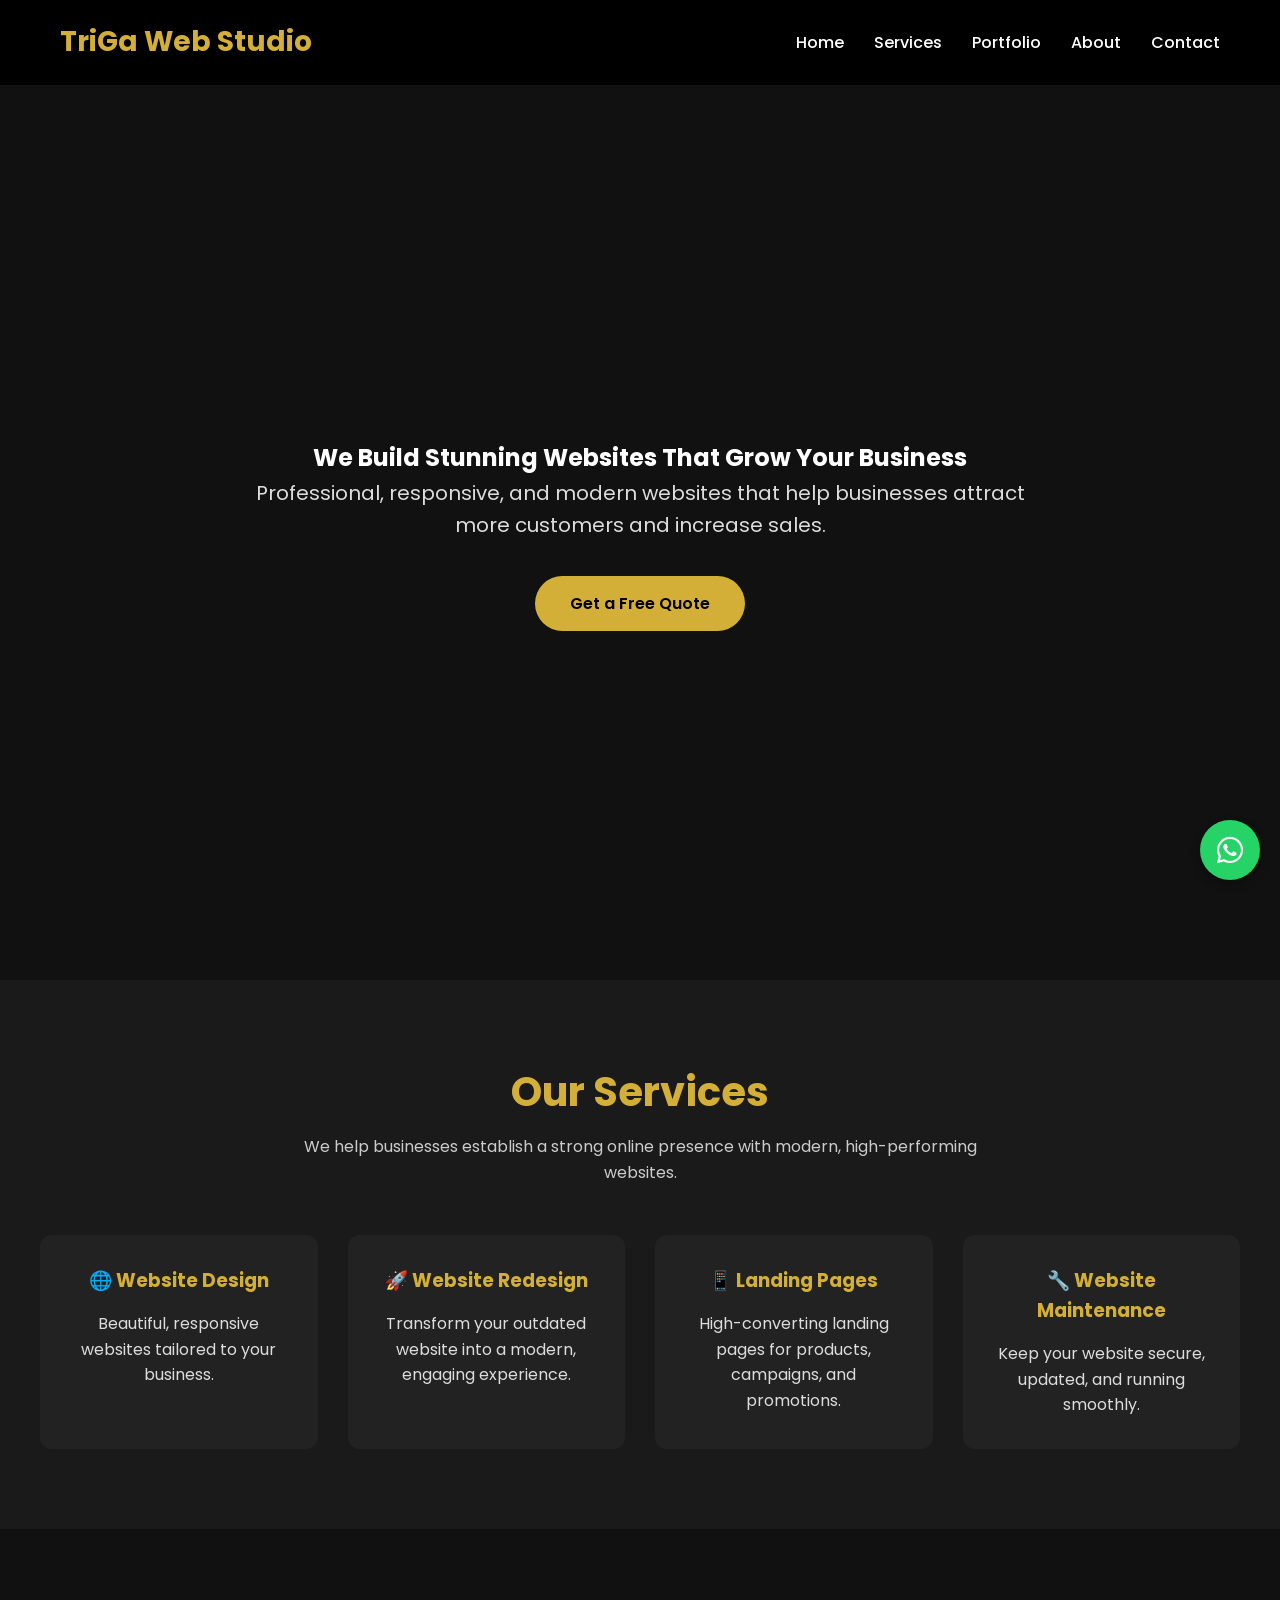
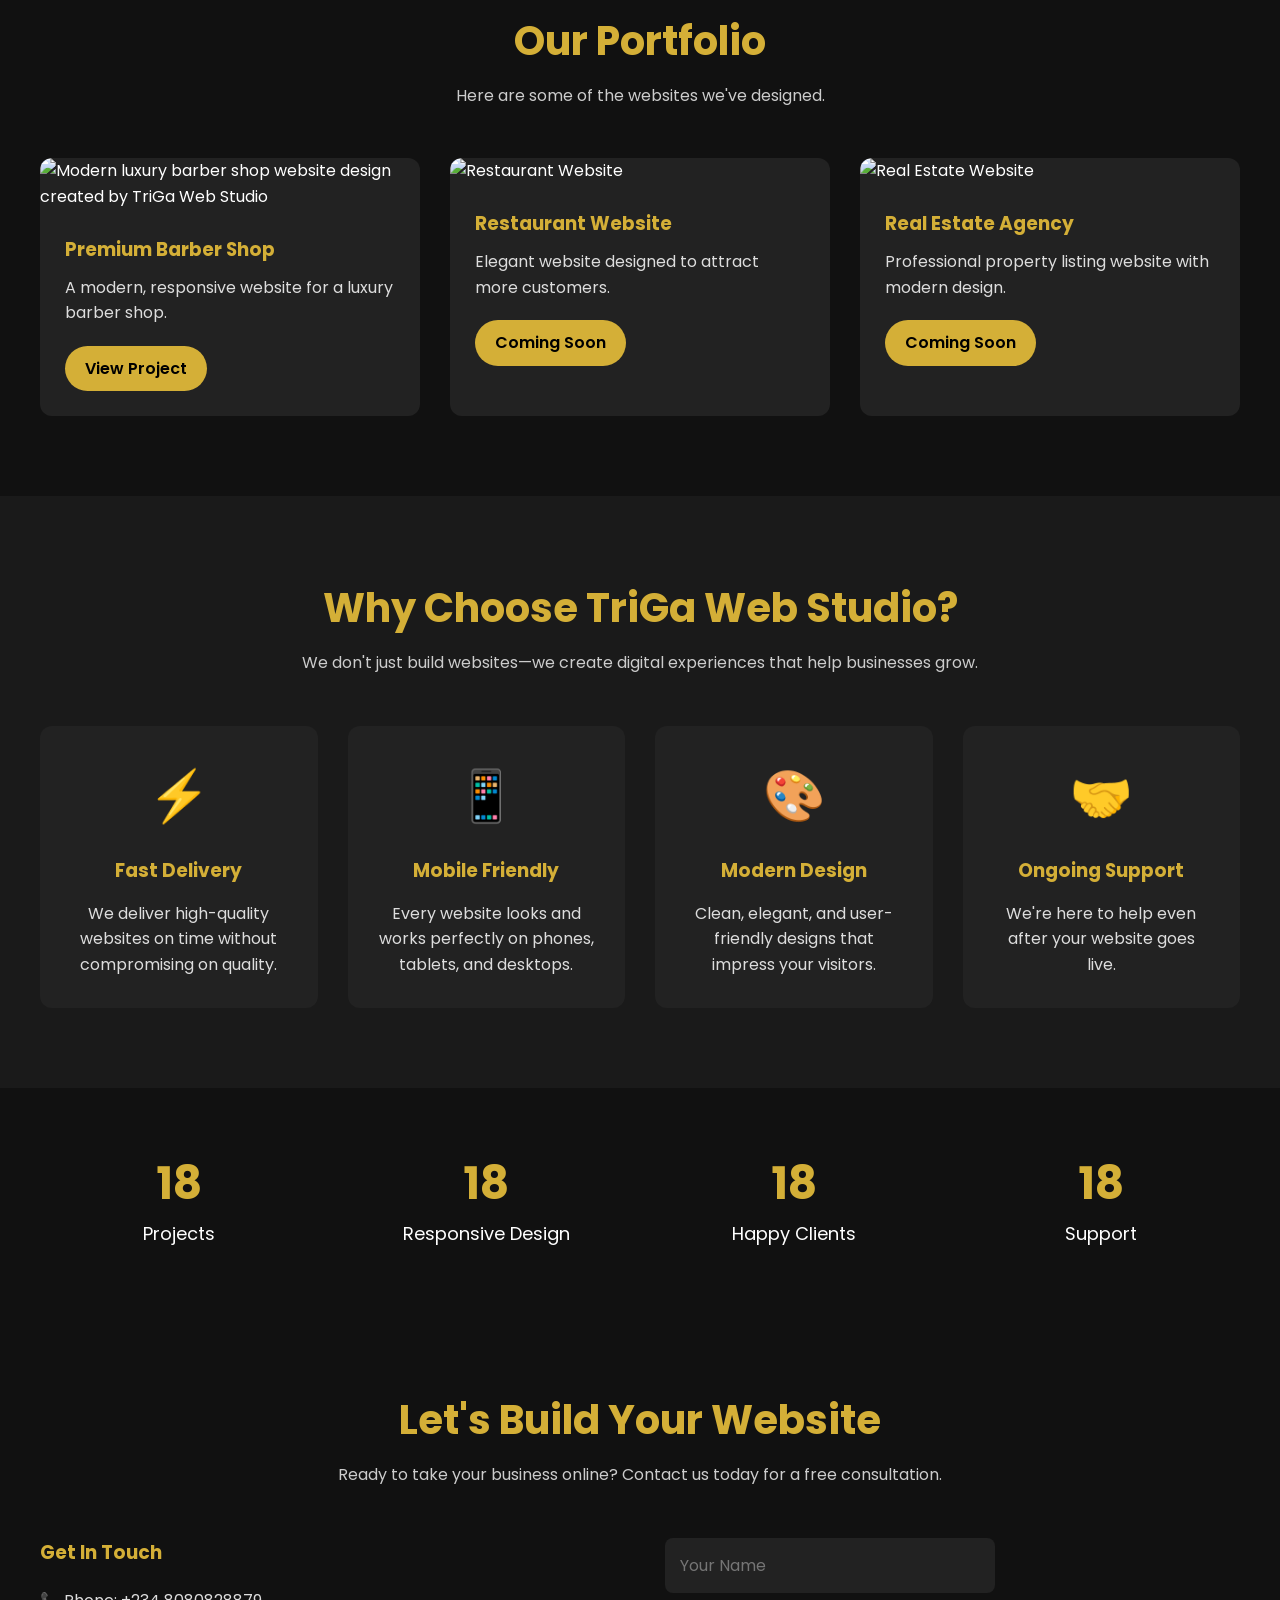
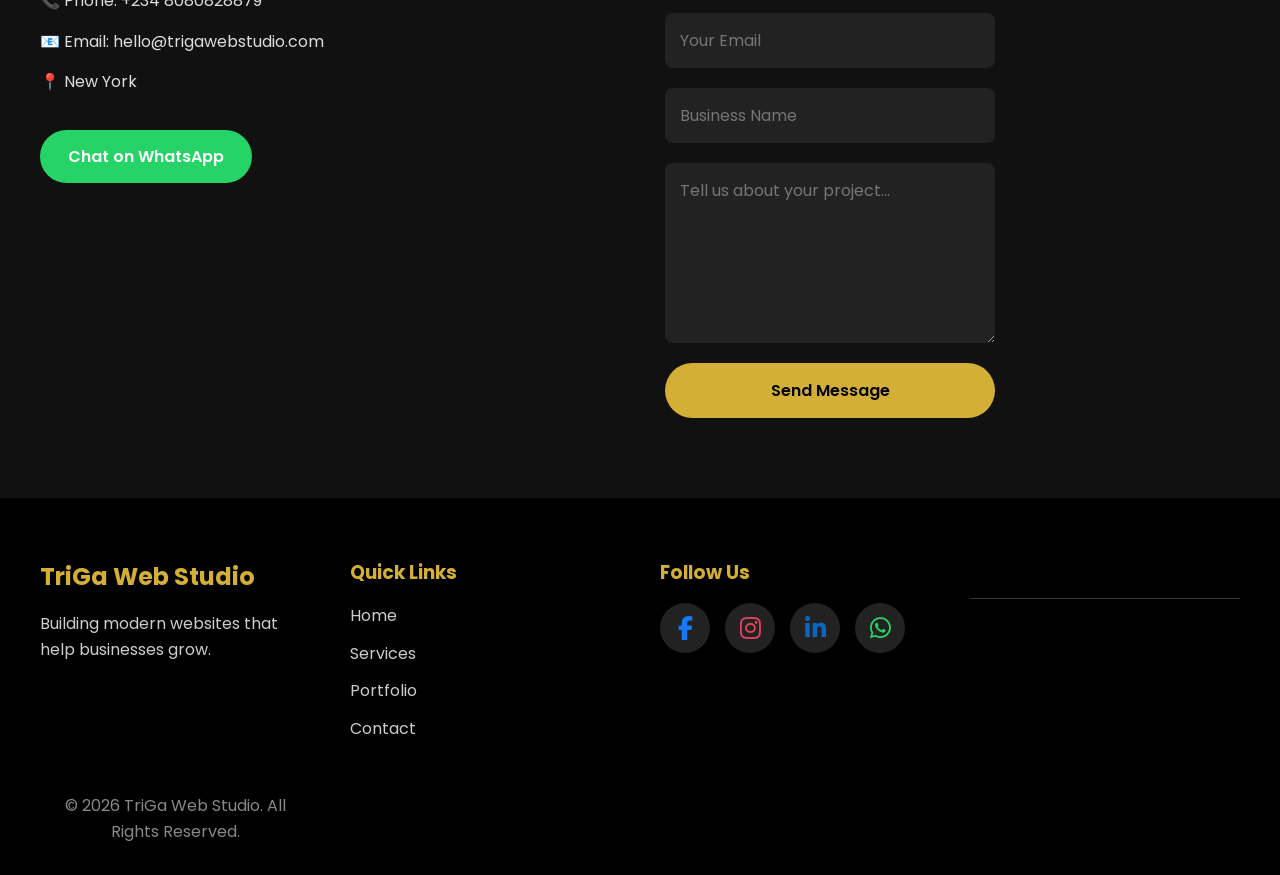
==== index.html @ 3dff8f8f "Add files via upload" ====
<!DOCTYPE html>
<html lang="en">
<head>
    <meta charset="UTF-8">
    <meta name="viewport" content="width=device-width, initial-scale=1.0">
    <title>TriGa Web Studio | Professional Website Design</title>
    <link rel="icon" type="image/png" href="favicon.png">
    <meta name="description" content="TriGa Web Studio creates modern, responsive websites that help businesses attract customers and grow online.">

<meta name="keywords" content="website design, web development, business websites, responsive websites, TriGa Web Studio">

<meta name="author" content="TriGa Web Studio">

<meta property="og:title" content="TriGa Web Studio | Professional Website Design">

<meta property="og:description" content="Modern websites designed to help businesses grow online.">

<meta property="og:type" content="website">
<link rel="stylesheet" href="https://cdnjs.cloudflare.com/ajax/libs/font-awesome/6.7.2/css/all.min.css">
    <link rel="stylesheet" href="style.css">
    <meta property="og:image" content="og-image.png">

<meta property="og:url" content="https://yourwebsite.com">

<meta name="twitter:card" content="summary_large_image">

<meta name="twitter:title" content="TriGa Web Studio | Professional Website Design">

<meta name="twitter:description" content="Modern, responsive websites that help businesses grow online.">

<meta name="twitter:image" content="og-image.png">
</head>
<body>
  <div id="loader">
    <div class="loader-spinner"></div>
    <h2>TriGa Web Studio</h2>
</div>
<header>
    <nav class="navbar">

        <h1 class="logo">TriGa Web Studio</h1>

        <div class="menu-toggle" id="mobile-menu">
            ☰
        </div>

        <ul class="nav-links">
            <li><a href="#home">Home</a></li>
            <li><a href="#services">Services</a></li>
            <li><a href="#portfolio">Portfolio</a></li>
            <li><a href="#why-us">About</a></li>
            <li><a href="#contact">Contact</a></li>
        </ul>

    </nav>
</header>
<section class="hero">
    <div class="hero-content">
        <h1>We Build Stunning Websites That Grow Your Business</h1>

        <p>
            Professional, responsive, and modern websites that help
            businesses attract more customers and increase sales.
        </p>

        <a href="#contact" class="btn">Get a Free Quote</a>
    </div>
</section>
<section class="services animate" id="services">
    <div class="container">
        <h2 class="section-title">Our Services</h2>
        <p class="section-subtitle">
            We help businesses establish a strong online presence with modern, high-performing websites.
        </p>

        <div class="services-grid">

            <div class="service-card">
                <h3>🌐 Website Design</h3>
                <p>Beautiful, responsive websites tailored to your business.</p>
            </div>

            <div class="service-card">
                <h3>🚀 Website Redesign</h3>
                <p>Transform your outdated website into a modern, engaging experience.</p>
            </div>

            <div class="service-card">
                <h3>📱 Landing Pages</h3>
                <p>High-converting landing pages for products, campaigns, and promotions.</p>
            </div>

            <div class="service-card">
                <h3>🔧 Website Maintenance</h3>
                <p>Keep your website secure, updated, and running smoothly.</p>
            </div>

        </div>
    </div>
</section>
<section class="portfolio animate" id="portfolio">
    <div class="container">
        <h2 class="section-title">Our Portfolio</h2>
        <p class="section-subtitle">
            Here are some of the websites we've designed.
        </p>

        <div class="portfolio-grid">

            <div class="portfolio-card">
               <img src="images/barbershop.png" alt="Modern luxury barber shop website design created by TriGa Web Studio" loading="lazy">
                <div class="portfolio-content">
                    <h3>Premium Barber Shop</h3>
                    <p>A modern, responsive website for a luxury barber shop.</p>
                    <a href="#" class="portfolio-btn">View Project</a>
                </div>
            </div>

            <div class="portfolio-card">
                <img src="images/restaurant.jpg" alt="Restaurant Website">
                <div class="portfolio-content">
                    <h3>Restaurant Website</h3>
                    <p>Elegant website designed to attract more customers.</p>
                    <a href="#" class="portfolio-btn">Coming Soon</a>
                </div>
            </div>

            <div class="portfolio-card">
                <img src="images/realestate.jpg" alt="Real Estate Website">
                <div class="portfolio-content">
                    <h3>Real Estate Agency</h3>
                    <p>Professional property listing website with modern design.</p>
                    <a href="#" class="portfolio-btn">Coming Soon</a>
                </div>
            </div>

        </div>
    </div>
</section>
<section class="why-us animate" id="why-us">
    <div class="container">
        <h2 class="section-title">Why Choose TriGa Web Studio?</h2>
        <p class="section-subtitle">
            We don't just build websites—we create digital experiences that help businesses grow.
        </p>

        <div class="why-grid">

            <div class="why-card">
                <div class="icon">⚡</div>
                <h3>Fast Delivery</h3>
                <p>We deliver high-quality websites on time without compromising on quality.</p>
            </div>

            <div class="why-card">
                <div class="icon">📱</div>
                <h3>Mobile Friendly</h3>
                <p>Every website looks and works perfectly on phones, tablets, and desktops.</p>
            </div>

            <div class="why-card">
                <div class="icon">🎨</div>
                <h3>Modern Design</h3>
                <p>Clean, elegant, and user-friendly designs that impress your visitors.</p>
            </div>

            <div class="why-card">
                <div class="icon">🤝</div>
                <h3>Ongoing Support</h3>
                <p>We're here to help even after your website goes live.</p>
            </div>

        </div>
    </div>
</section>
<section class="stats animate">
    <div class="container stats-container">

        <div class="stat-box">
            <h2 class="counter" data-target="20">0</h2>
            <p>Projects</p>
        </div>

        <div class="stat-box">
            <h2 class="counter" data-target="100">0</h2>
            <p>Responsive Design</p>
        </div>

        <div class="stat-box">
            <h2 class="counter" data-target="50">0</h2>
            <p>Happy Clients</p>
        </div>

        <div class="stat-box">
            <h2 class="counter" data-target="24">0</h2>
            <p>Support</p>
        </div>

    </div>
</section> 
<section class="contact animate" id="contact">
    <div class="container">

        <h2 class="section-title">Let's Build Your Website</h2>
        <p class="section-subtitle">
            Ready to take your business online? Contact us today for a free consultation.
        </p>

        <div class="contact-container">

            <div class="contact-info">
                <h3>Get In Touch</h3>

                <p>📞 Phone: +234 8080828879</p>
                <p>📧 Email: hello@trigawebstudio.com</p>
                <p>📍 New York</p>

                <a href="https://wa.me/234XXXXXXXXXX" class="whatsapp-btn" target="_blank">
                    Chat on WhatsApp
                </a>
            </div>

          <form class="contact-form" id="contact-form">

    <input type="text" name="from_name" placeholder="Your Name" required>

    <input type="email" name="reply_to" placeholder="Your Email" required>

    <input type="text" name="business_name" placeholder="Business Name">

    <textarea name="message" placeholder="Tell us about your project..." rows="6" required></textarea>

    <button type="submit">Send Message</button>

</form>
    </div>
</section>
<script src="script.js"></script>
<footer class="footer">

    <div class="container footer-content">

        <div class="footer-logo">
            <h2>TriGa Web Studio</h2>
            <p>Building modern websites that help businesses grow.</p>
        </div>

        <div class="footer-links">
            <h3>Quick Links</h3>

            <a href="#home">Home</a>
            <a href="#services">Services</a>
            <a href="#portfolio">Portfolio</a>
            <a href="#contact">Contact</a>
        </div>

        <div class="footer-social">
            <h3>Follow Us</h3>

<div class="social-icons">
    <a href="#" class="facebook"><i class="fab fa-facebook-f"></i></a>
    <a href="#" class="instagram"><i class="fab fa-instagram"></i></a>
    <a href="#" class="linkedin"><i class="fab fa-linkedin-in"></i></a>
    <a href="#" class="whatsapp"><i class="fab fa-whatsapp"></i></a>
</div>

    </div>

    <hr>

    <p class="copyright">
        © 2026 TriGa Web Studio. All Rights Reserved.
    </p>
</footer>
<a href="https://wa.me/2347062023814"
   class="whatsapp-float"
   target="_blank"
   aria-label="Chat with us on WhatsApp">
    <i class="fab fa-whatsapp"></i>
</a>
<script src="https://cdn.jsdelivr.net/npm/@emailjs/browser@4/dist/email.min.js"></script>
</body>
</html>
---- style.css ----
/* Google Font */
@import url('https://fonts.googleapis.com/css2?family=Poppins:wght@300;400;500;600;700&display=swap');

*{
    margin:0;
    padding:0;
    box-sizing:border-box;
    font-family:'Poppins',sans-serif;
}

body{
    background:#111;
    color:#fff;
    line-height:1.6;
}

/* Navigation */
header{
    width:100%;
    position:fixed;
    top:0;
    left:0;
    background:#000;
    z-index:1000;
}

.navbar{
    max-width:1200px;
    margin:auto;
    display:flex;
    justify-content:space-between;
    align-items:center;
    padding:20px;
}

.logo{
    color:#d4af37;
    font-size:28px;
    font-weight:700;
}

.nav-links{
    list-style:none;
    display:flex;
    gap:30px;
}

.nav-links a{
    text-decoration:none;
    color:#fff;
    font-weight:500;
    transition:.3s;
}

.nav-links a:hover{
    color:#d4af37;
}

/* Hero Section */
.hero{
    min-height:100vh;
    display:flex;
    justify-content:center;
    align-items:center;
    text-align:center;
    padding:30px 20px 20px;
    background:#111;
}

.hero-content{
    max-width:800px;
    margin:auto;
}

.hero h2{
    font-size:52px;
    color:#d4af37;
    margin-bottom:20px;
    line-height:1.2;
}

.hero p{
    font-size:20px;
    color:#ddd;
    margin-bottom:35px;
}

.btn{
    display:inline-block;
    padding:15px 35px;
    background:#d4af37;
    color:#000;
    text-decoration:none;
    border-radius:50px;
    font-weight:600;
    transition:0.3s;
}

.btn:hover{
    background:#fff;
}

.btn{
    display:inline-block;
    background:#d4af37;
    color:#000;
    text-decoration:none;
    padding:15px 35px;
    border-radius:50px;
    font-weight:600;
    transition:.3s;
}

.btn:hover{
    background:#fff;
}

/* Responsive */
@media(max-width:768px){

    .navbar{
        flex-direction:column;
        gap:15px;
    }

    .nav-links{
        flex-wrap:wrap;
        justify-content:center;
        gap:15px;
    }

    .hero h2{
        font-size:36px;
    }

    .hero p{
        font-size:18px;
    }
}
body{
    background:#111;
    color:#fff;
    line-height:1.6;
    padding-top:80px;
}
/* Services */
.services{
    padding:80px 20px;
    background:#1a1a1a;
}

.container{
    max-width:1200px;
    margin:auto;
}

.section-title{
    text-align:center;
    font-size:40px;
    color:#d4af37;
    margin-bottom:10px;
}

.section-subtitle{
    text-align:center;
    color:#ccc;
    max-width:700px;
    margin:0 auto 50px;
}

.services-grid{
    display:grid;
    grid-template-columns:repeat(auto-fit, minmax(250px, 1fr));
    gap:30px;
}

.service-card{
    background:#222;
    padding:30px;
    border-radius:12px;
    text-align:center;
    transition:0.3s;
    border:1px solid transparent;
}

.service-card:hover{
    transform:translateY(-10px);
    border-color:#d4af37;
}

.service-card h3{
    color:#d4af37;
    margin-bottom:15px;
}

.service-card p{
    color:#ddd;
}
/* Portfolio */
.portfolio{
    padding:80px 20px;
    background:#111;
}

.portfolio-grid{
    display:grid;
    grid-template-columns:repeat(auto-fit, minmax(320px, 1fr));
    gap:30px;
}

.portfolio-card{
    background:#222;
    border-radius:12px;
    overflow:hidden;
    transition:0.3s;
}

.portfolio-card:hover{
    transform:translateY(-10px);
}

.portfolio-card img{
    width:100%;
    height:220px;
    object-fit:cover;
}

.portfolio-content{
    padding:25px;
}

.portfolio-content h3{
    color:#d4af37;
    margin-bottom:10px;
}

.portfolio-content p{
    color:#ddd;
    margin-bottom:20px;
}

.portfolio-btn{
    display:inline-block;
    text-decoration:none;
    background:#d4af37;
    color:#000;
    padding:10px 20px;
    border-radius:30px;
    font-weight:600;
}

.portfolio-btn:hover{
    background:#fff;
}
/* Why Choose Us */
.why-us{
    padding:80px 20px;
    background:#1a1a1a;
}

.why-grid{
    display:grid;
    grid-template-columns:repeat(auto-fit,minmax(250px,1fr));
    gap:30px;
}

.why-card{
    background:#222;
    padding:30px;
    border-radius:12px;
    text-align:center;
    transition:.3s;
}

.why-card:hover{
    transform:translateY(-10px);
    border:1px solid #d4af37;
}

.icon{
    font-size:50px;
    margin-bottom:20px;
}

.why-card h3{
    color:#d4af37;
    margin-bottom:15px;
}

.why-card p{
    color:#ddd;
}
/* Contact */
.contact{
    padding:80px 20px;
    background:#111;
}

.contact-container{
    display:grid;
    grid-template-columns:1fr 1fr;
    gap:50px;
    align-items:start;
}

.contact-form{
    width:100%;
    max-width:330px;
}

.contact-info h3{
    color:#d4af37;
    margin-bottom:20px;
}

.contact-info p{
    margin-bottom:15px;
    color:#ddd;
}

.whatsapp-btn{
    display:inline-block;
    margin-top:20px;
    padding:14px 28px;
    background:#25D366;
    color:#fff;
    text-decoration:none;
    border-radius:30px;
    font-weight:600;
}

.contact-form{
    display:flex;
    flex-direction:column;
    gap:20px;
}

.contact-form input,
.contact-form textarea{
    padding:15px;
    border:none;
    border-radius:8px;
    background:#222;
    color:#fff;
    font-size:16px;
}

.contact-form input:focus,
.contact-form textarea:focus{
    outline:2px solid #d4af37;
}

.contact-form button{
    padding:15px;
    border:none;
    border-radius:30px;
    background:#d4af37;
    color:#000;
    font-size:16px;
    font-weight:600;
    cursor:pointer;
    transition:.3s;
}

.contact-form button:hover{
    background:#fff;
}

@media(max-width:768px){
    .contact-container{
        grid-template-columns:1fr;
    }
}
.footer{
    background:#000;
    padding:60px 20px 30px;
}

.footer-content{
    display:grid;
    grid-template-columns:repeat(auto-fit, minmax(250px,1fr));
    gap:40px;
}

.footer-logo h2{
    color:#d4af37;
    margin-bottom:15px;
}

.footer-logo p{
    color:#ccc;
}

.footer-links h3,
.footer-social h3{
    color:#d4af37;
    margin-bottom:15px;
}

.footer-links a{
    display:block;
    color:#ccc;
    text-decoration:none;
    margin-bottom:12px;
    transition:.3s;
}

.footer-links a:hover{
    color:#d4af37;
}

.social-icons{
    display:flex;
    gap:15px;
    margin-top:10px;
}

.social-icons a{
    width:50px;
    height:50px;
    border-radius:50%;
    display:flex;
    justify-content:center;
    align-items:center;
    background:#222;
    font-size:24px;
    text-decoration:none;
    transition:.3s;
}

.social-icons a:hover{
    transform:translateY(-5px);
    background:#333;
}

.facebook{color:#1877F2;}
.instagram{color:#E4405F;}
.linkedin{color:#0A66C2;}
.whatsapp{color:#25D366;}

hr{
    margin:40px 0 20px;
    border:none;
    border-top:1px solid #333;
}

.copyright{
    text-align:center;
    color:#888;
}

@media(max-width:768px){

    .footer{
        text-align:center;
    }

    .social-icons{
        justify-content:center;
    }
}
/* Mobile Menu */

.menu-toggle{
    display:none;
    font-size:32px;
    color:#d4af37;
    cursor:pointer;
}

@media (max-width:768px){

    .menu-toggle{
        display:block;
        position:absolute;
        top:20px;
        right:20px;
        font-size:30px;
        z-index:1001;
    }

    .nav-links{
        display:none;
        flex-direction:column;
        align-items:center;
        position:absolute;
        top:70px;
        left:0;
        width:100%;
        background:#000;
        padding:20px 0;
        gap:20px;
    }

    .nav-links.active{
        display:flex;
    }

    .nav-links li{
        list-style:none;
    }

    .nav-links a{
        color:#fff;
        text-decoration:none;
        font-size:18px;
    }
}
/* Scroll Animation */
.animate {
    opacity: 0;
    transform: translateY(50px);
    transition: all 0.8s ease;
}

.animate.show {
    opacity: 1;
    transform: translateY(0);
}
/* Scroll Animation */
.animate {
    opacity: 0;
    transform: translateY(40px);
    transition: opacity 0.8s ease, transform 0.8s ease;
}

.animate.show {
    opacity: 1;
    transform: translateY(0);
}
.whatsapp-float {
    position: fixed;
    bottom: 20px;
    right: 20px;
    width: 60px;
    height: 60px;
    background: #25D366;
    color: #fff;
    border-radius: 50%;
    display: flex;
    justify-content: center;
    align-items: center;
    font-size: 30px;
    text-decoration: none;
    box-shadow: 0 4px 10px rgba(0,0,0,0.3);
    z-index: 9999;
    transition: transform 0.3s ease;
}

.whatsapp-float:hover {
    transform: scale(1.1);
}
/* Loading Screen */
#loader {
    position: fixed;
    inset: 0;
    background: #000;
    display: flex;
    flex-direction: column;
    justify-content: center;
    align-items: center;
    z-index: 99999;
    transition: opacity 0.5s ease, visibility 0.5s ease;
}

.loader-spinner {
    width: 60px;
    height: 60px;
    border: 5px solid rgba(255, 215, 0, 0.2);
    border-top: 5px solid gold;
    border-radius: 50%;
    animation: spin 1s linear infinite;
}

#loader h2 {
    margin-top: 20px;
    color: gold;
    font-size: 24px;
    letter-spacing: 1px;
}

#loader.hide {
    opacity: 0;
    visibility: hidden;
}

@keyframes spin {
    to {
        transform: rotate(360deg);
    }
}
.stats{
    padding:60px 20px;
    background:#111;
}

.stats-container{
    display:grid;
    grid-template-columns:repeat(4,1fr);
    gap:30px;
    text-align:center;
}

.stat-box h2{
    color:#d4af37;
    font-size:45px;
}

.stat-box p{
    color:#fff;
    font-size:18px;
}


@media(max-width:768px){
    .stats-container{
        grid-template-columns:repeat(2,1fr);
    }
}
html {
    scroll-behavior: smooth;
}
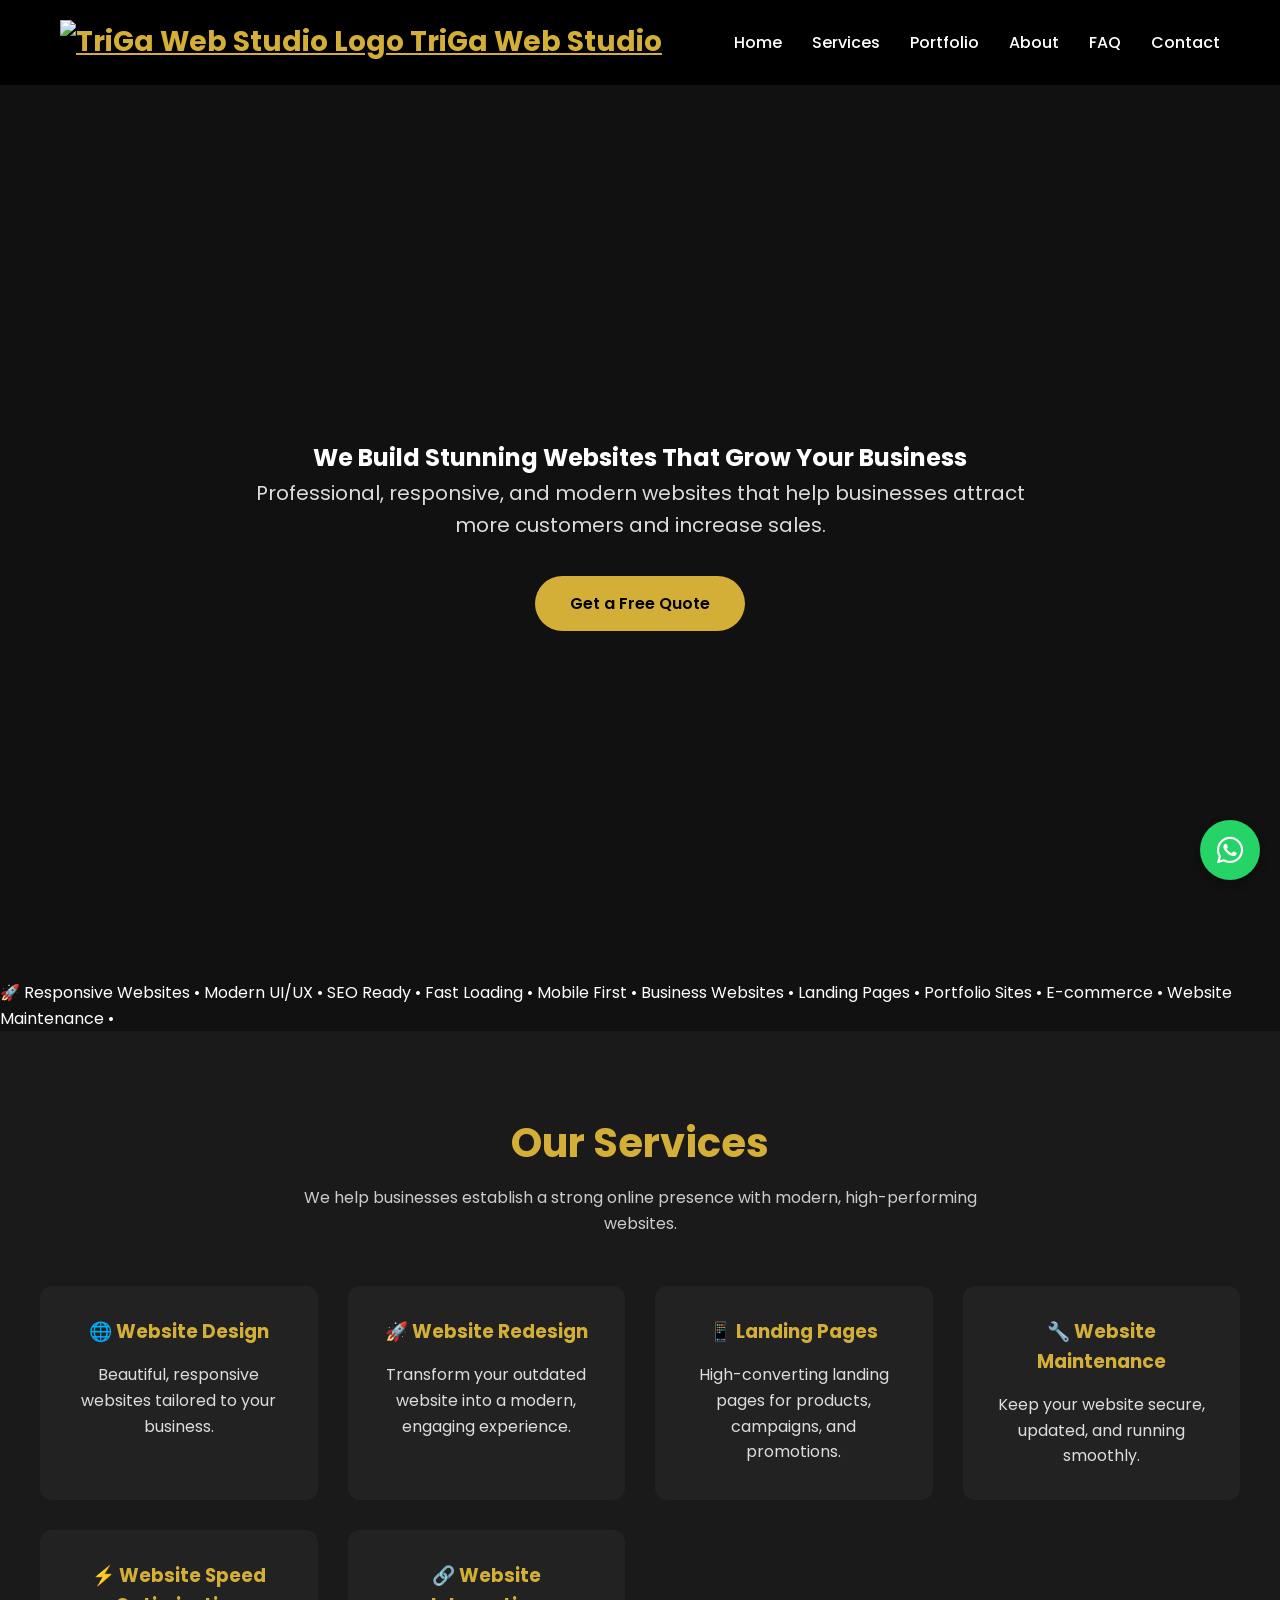
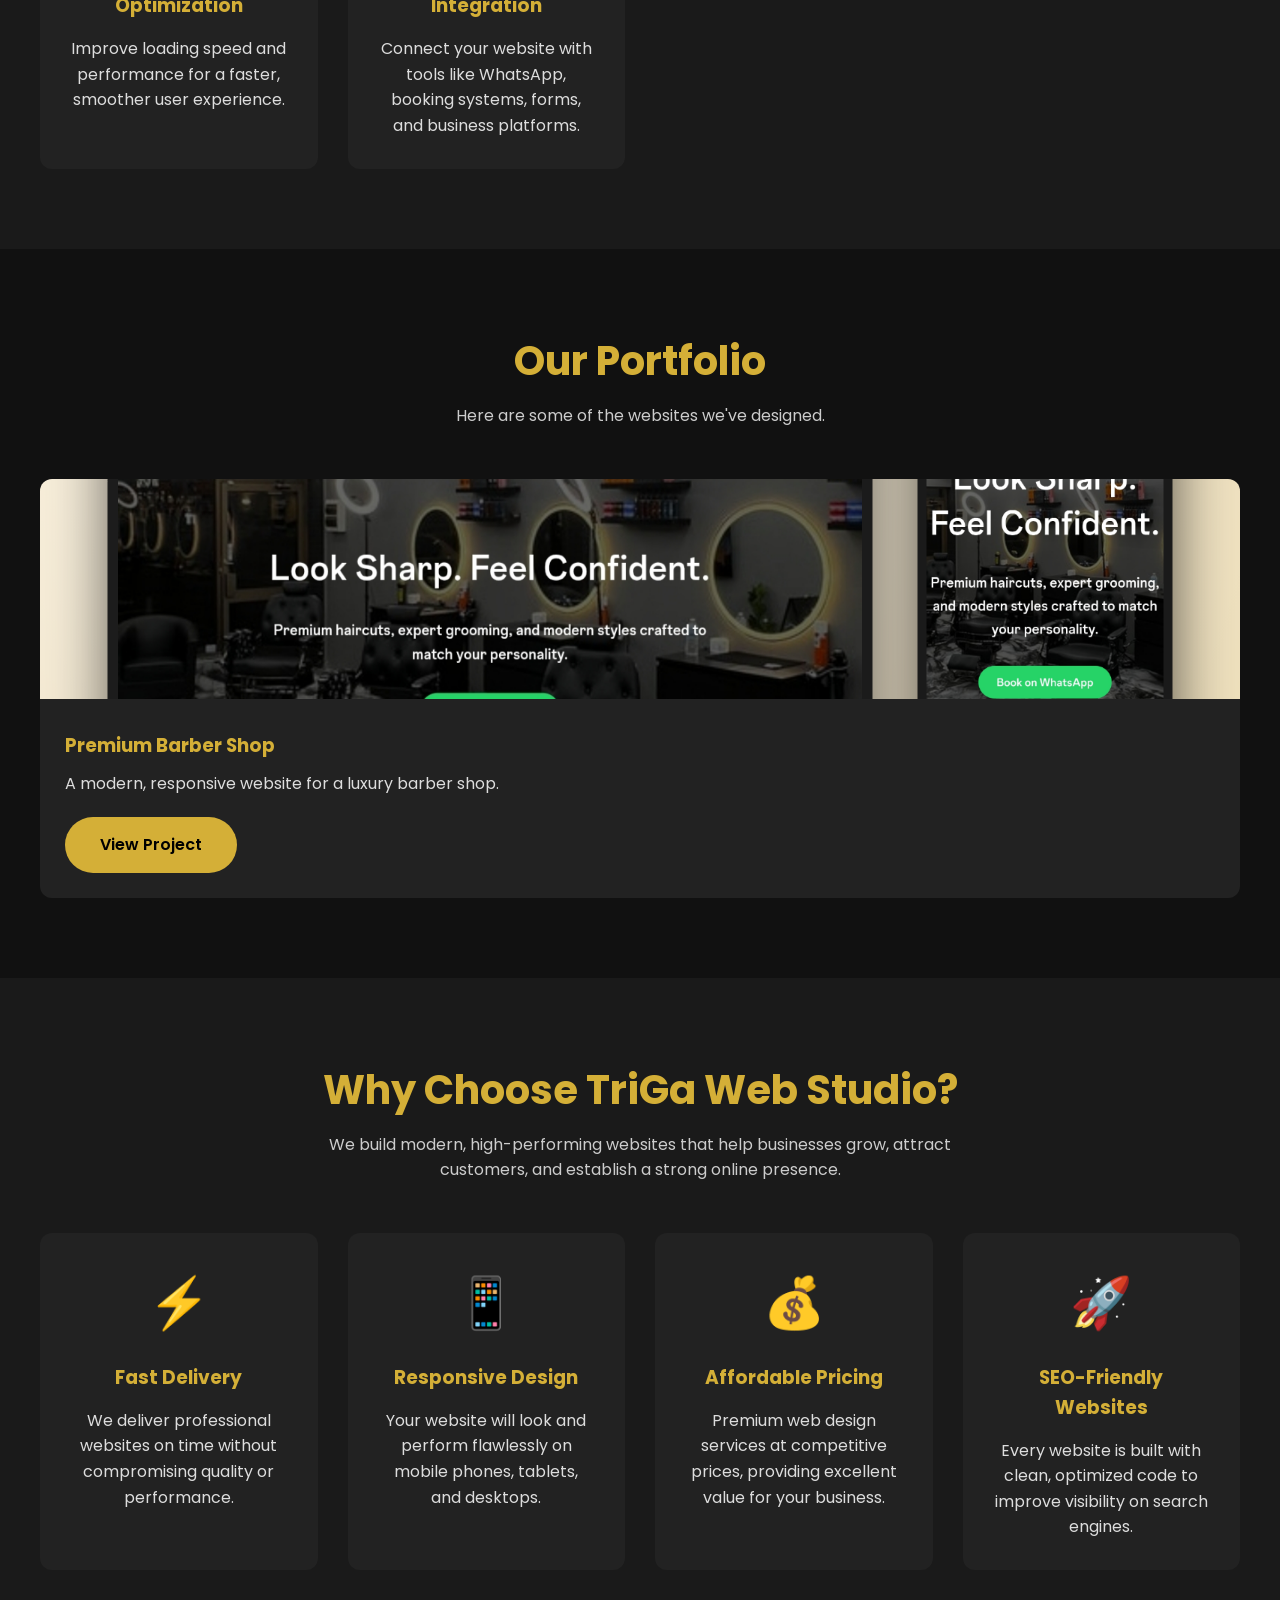
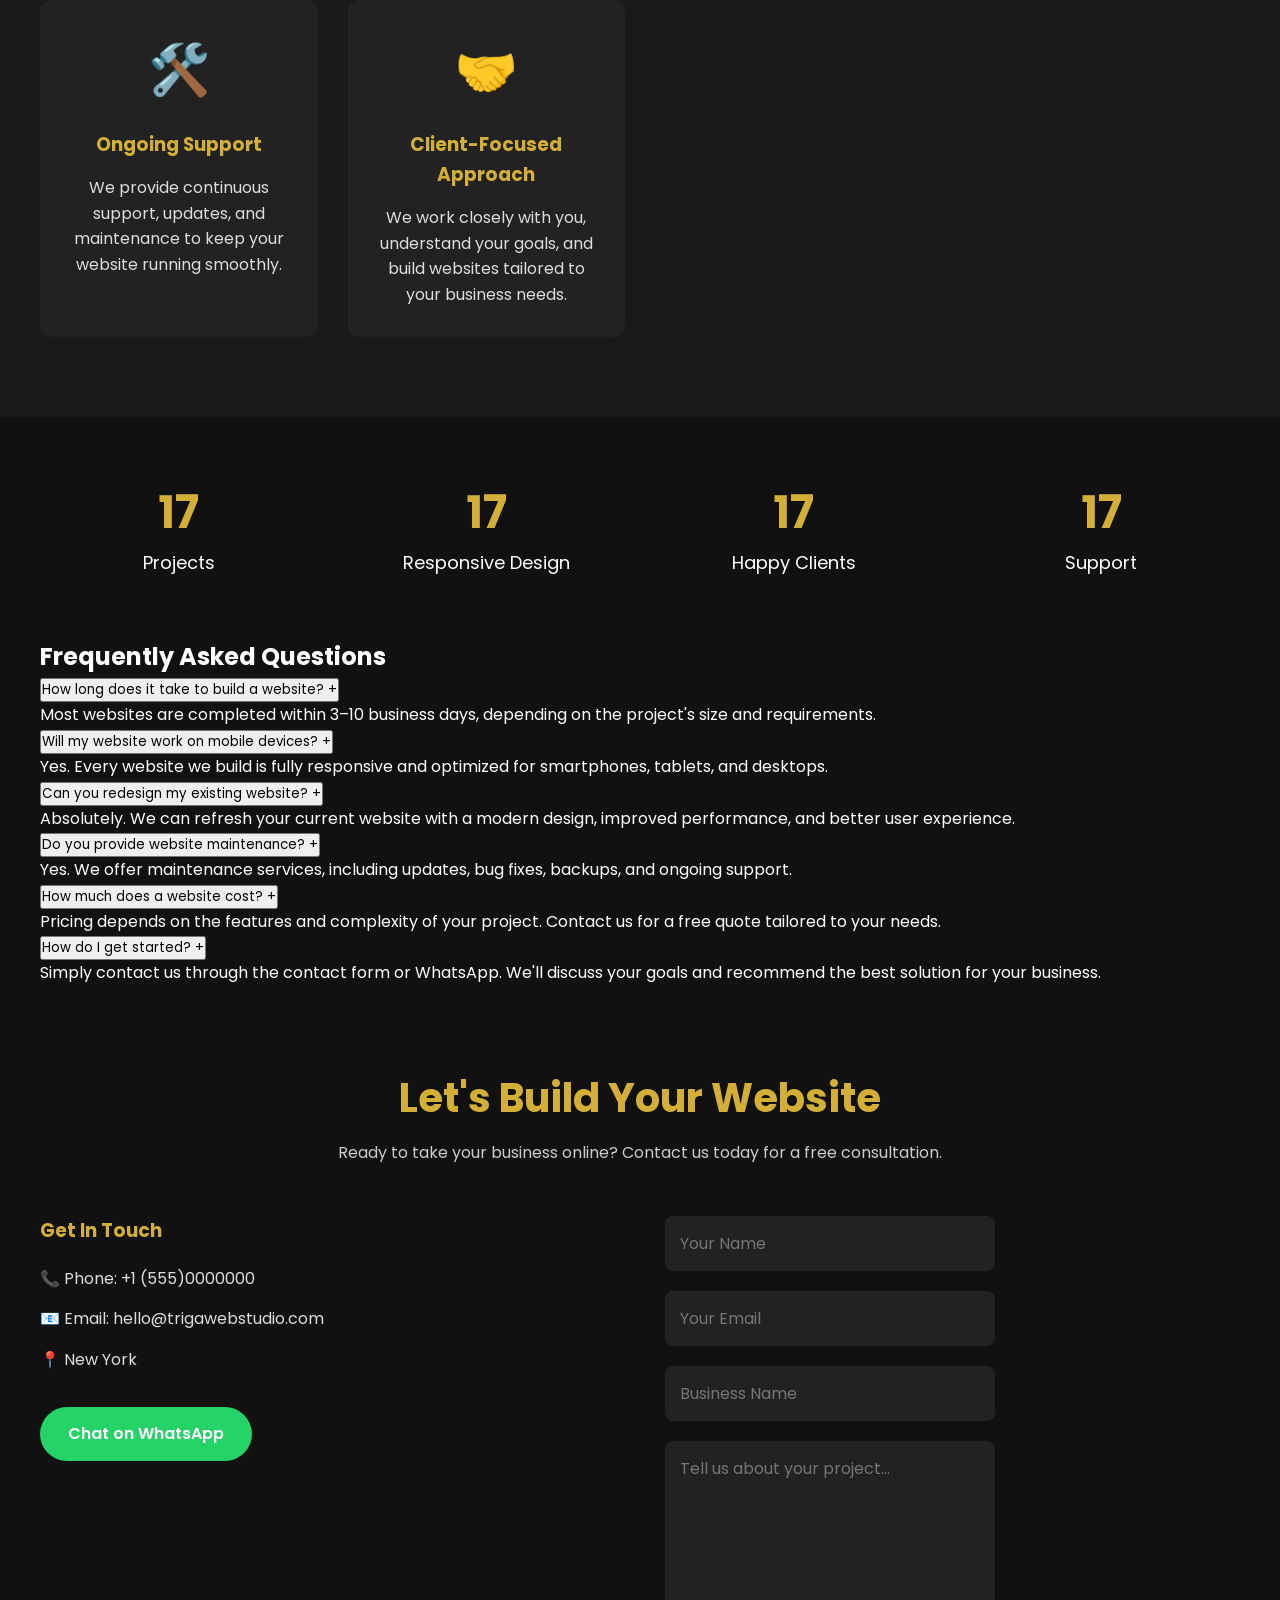
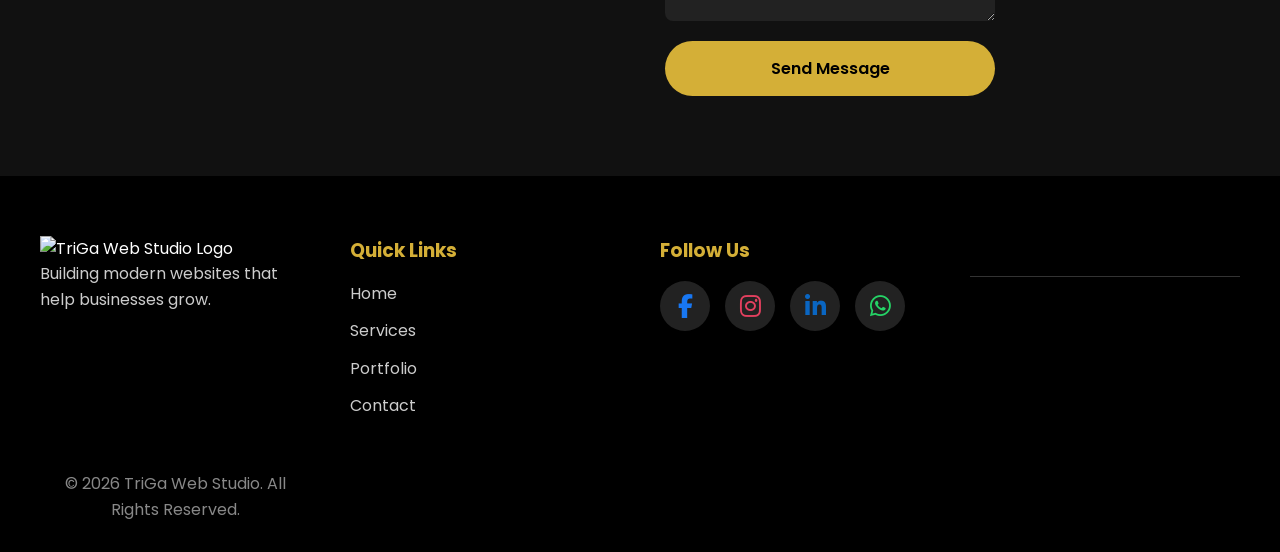
==== commit 457f47b5: "Update index.html" ====
--- a/index.html
+++ b/index.html
@@ -31,24 +31,28 @@
 <meta name="twitter:image" content="og-image.png">
 </head>
 <body>
-  <div id="loader">
+
+<div id="loader">
     <div class="loader-spinner"></div>
-    <h2>TriGa Web Studio</h2>
+    <h2>T Web Studio</h2>
 </div>
+
 <header>
     <nav class="navbar">
-
-        <h1 class="logo">TriGa Web Studio</h1>
-
+<a href="#home" class="logo">
+    <img src="images/logo.png" alt="TriGa Web Studio Logo">
+    <span>TriGa Web Studio</span>
+</a>
         <div class="menu-toggle" id="mobile-menu">
             ☰
         </div>
 
         <ul class="nav-links">
             <li><a href="#home">Home</a></li>
-            <li><a href="#services">Services</a></li>
+            <li><a href="services.html">Services</a></li>
             <li><a href="#portfolio">Portfolio</a></li>
-            <li><a href="#why-us">About</a></li>
+           <li><a href="#why-us">About</a></li>
+<li><a href="#faq">FAQ</a></li>
             <li><a href="#contact">Contact</a></li>
         </ul>
 
@@ -66,6 +70,11 @@
         <a href="#contact" class="btn">Get a Free Quote</a>
     </div>
 </section>
+<section class="ticker">
+    <div class="ticker-content">
+        🚀 Responsive Websites • Modern UI/UX • SEO Ready • Fast Loading • Mobile First • Business Websites • Landing Pages • Portfolio Sites • E-commerce • Website Maintenance •
+    </div>
+</section>
 <section class="services animate" id="services">
     <div class="container">
         <h2 class="section-title">Our Services</h2>
@@ -93,6 +102,16 @@
             <div class="service-card">
                 <h3>🔧 Website Maintenance</h3>
                 <p>Keep your website secure, updated, and running smoothly.</p>
+            </div>
+
+            <div class="service-card">
+                <h3>⚡ Website Speed Optimization</h3>
+                <p>Improve loading speed and performance for a faster, smoother user experience.</p>
+            </div>
+
+            <div class="service-card">
+                <h3>🔗 Website Integration</h3>
+                <p>Connect your website with tools like WhatsApp, booking systems, forms, and business platforms.</p>
             </div>
 
         </div>
@@ -112,36 +131,18 @@
                 <div class="portfolio-content">
                     <h3>Premium Barber Shop</h3>
                     <p>A modern, responsive website for a luxury barber shop.</p>
-                    <a href="#" class="portfolio-btn">View Project</a>
+                   <a href="https://mrtriga.github.io/Elite-Barber-Shop/" class="btn" target="_blank">
+    View Project
+</a>
                 </div>
             </div>
-
-            <div class="portfolio-card">
-                <img src="images/restaurant.jpg" alt="Restaurant Website">
-                <div class="portfolio-content">
-                    <h3>Restaurant Website</h3>
-                    <p>Elegant website designed to attract more customers.</p>
-                    <a href="#" class="portfolio-btn">Coming Soon</a>
-                </div>
-            </div>
-
-            <div class="portfolio-card">
-                <img src="images/realestate.jpg" alt="Real Estate Website">
-                <div class="portfolio-content">
-                    <h3>Real Estate Agency</h3>
-                    <p>Professional property listing website with modern design.</p>
-                    <a href="#" class="portfolio-btn">Coming Soon</a>
-                </div>
-            </div>
-
-        </div>
     </div>
 </section>
 <section class="why-us animate" id="why-us">
     <div class="container">
         <h2 class="section-title">Why Choose TriGa Web Studio?</h2>
         <p class="section-subtitle">
-            We don't just build websites—we create digital experiences that help businesses grow.
+            We build modern, high-performing websites that help businesses grow, attract customers, and establish a strong online presence.
         </p>
 
         <div class="why-grid">
@@ -149,25 +150,37 @@
             <div class="why-card">
                 <div class="icon">⚡</div>
                 <h3>Fast Delivery</h3>
-                <p>We deliver high-quality websites on time without compromising on quality.</p>
+                <p>We deliver professional websites on time without compromising quality or performance.</p>
             </div>
 
             <div class="why-card">
                 <div class="icon">📱</div>
-                <h3>Mobile Friendly</h3>
-                <p>Every website looks and works perfectly on phones, tablets, and desktops.</p>
-            </div>
-
-            <div class="why-card">
-                <div class="icon">🎨</div>
-                <h3>Modern Design</h3>
-                <p>Clean, elegant, and user-friendly designs that impress your visitors.</p>
+                <h3>Responsive Design</h3>
+                <p>Your website will look and perform flawlessly on mobile phones, tablets, and desktops.</p>
+            </div>
+
+            <div class="why-card">
+                <div class="icon">💰</div>
+                <h3>Affordable Pricing</h3>
+                <p>Premium web design services at competitive prices, providing excellent value for your business.</p>
+            </div>
+
+            <div class="why-card">
+                <div class="icon">🚀</div>
+                <h3>SEO-Friendly Websites</h3>
+                <p>Every website is built with clean, optimized code to improve visibility on search engines.</p>
+            </div>
+
+            <div class="why-card">
+                <div class="icon">🛠️</div>
+                <h3>Ongoing Support</h3>
+                <p>We provide continuous support, updates, and maintenance to keep your website running smoothly.</p>
             </div>
 
             <div class="why-card">
                 <div class="icon">🤝</div>
-                <h3>Ongoing Support</h3>
-                <p>We're here to help even after your website goes live.</p>
+                <h3>Client-Focused Approach</h3>
+                <p>We work closely with you, understand your goals, and build websites tailored to your business needs.</p>
             </div>
 
         </div>
@@ -198,6 +211,73 @@
 
     </div>
 </section> 
+<!-- FAQ Section -->
+<section id="faq" class="faq">
+    <div class="container">
+        <h2>Frequently Asked Questions</h2>
+
+        <div class="faq-item">
+            <button class="faq-question">
+                How long does it take to build a website?
+                <span>+</span>
+            </button>
+            <div class="faq-answer">
+                <p>Most websites are completed within 3–10 business days, depending on the project's size and requirements.</p>
+            </div>
+        </div>
+
+        <div class="faq-item">
+            <button class="faq-question">
+                Will my website work on mobile devices?
+                <span>+</span>
+            </button>
+            <div class="faq-answer">
+                <p>Yes. Every website we build is fully responsive and optimized for smartphones, tablets, and desktops.</p>
+            </div>
+        </div>
+
+        <div class="faq-item">
+            <button class="faq-question">
+                Can you redesign my existing website?
+                <span>+</span>
+            </button>
+            <div class="faq-answer">
+                <p>Absolutely. We can refresh your current website with a modern design, improved performance, and better user experience.</p>
+            </div>
+        </div>
+
+        <div class="faq-item">
+            <button class="faq-question">
+                Do you provide website maintenance?
+                <span>+</span>
+            </button>
+            <div class="faq-answer">
+                <p>Yes. We offer maintenance services, including updates, bug fixes, backups, and ongoing support.</p>
+            </div>
+        </div>
+
+        <div class="faq-item">
+            <button class="faq-question">
+                How much does a website cost?
+                <span>+</span>
+            </button>
+            <div class="faq-answer">
+                <p>Pricing depends on the features and complexity of your project. Contact us for a free quote tailored to your needs.</p>
+            </div>
+        </div>
+
+        <div class="faq-item">
+            <button class="faq-question">
+                How do I get started?
+                <span>+</span>
+            </button>
+            <div class="faq-answer">
+                <p>Simply contact us through the contact form or WhatsApp. We'll discuss your goals and recommend the best solution for your business.</p>
+            </div>
+        </div>
+
+    </div>
+</section>
 <section class="contact animate" id="contact">
     <div class="container">
 
@@ -211,7 +291,7 @@
             <div class="contact-info">
                 <h3>Get In Touch</h3>
 
-                <p>📞 Phone: +234 8080828879</p>
+                <p>📞 Phone: +1 (555)0000000</p>
                 <p>📧 Email: hello@trigawebstudio.com</p>
                 <p>📍 New York</p>
 
@@ -240,10 +320,10 @@
 
     <div class="container footer-content">
 
-        <div class="footer-logo">
-            <h2>TriGa Web Studio</h2>
-            <p>Building modern websites that help businesses grow.</p>
-        </div>
+  <div class="footer-logo">
+    <img src="images/logo.png" alt="TriGa Web Studio Logo">
+    <p>Building modern websites that help businesses grow.</p>
+</div>
 
         <div class="footer-links">
             <h3>Quick Links</h3>
@@ -272,7 +352,7 @@
         © 2026 TriGa Web Studio. All Rights Reserved.
     </p>
 </footer>
-<a href="https://wa.me/2347062023814"
+<a href="https://wa.me/+1 (555)0000000"
    class="whatsapp-float"
    target="_blank"
    aria-label="Chat with us on WhatsApp">
